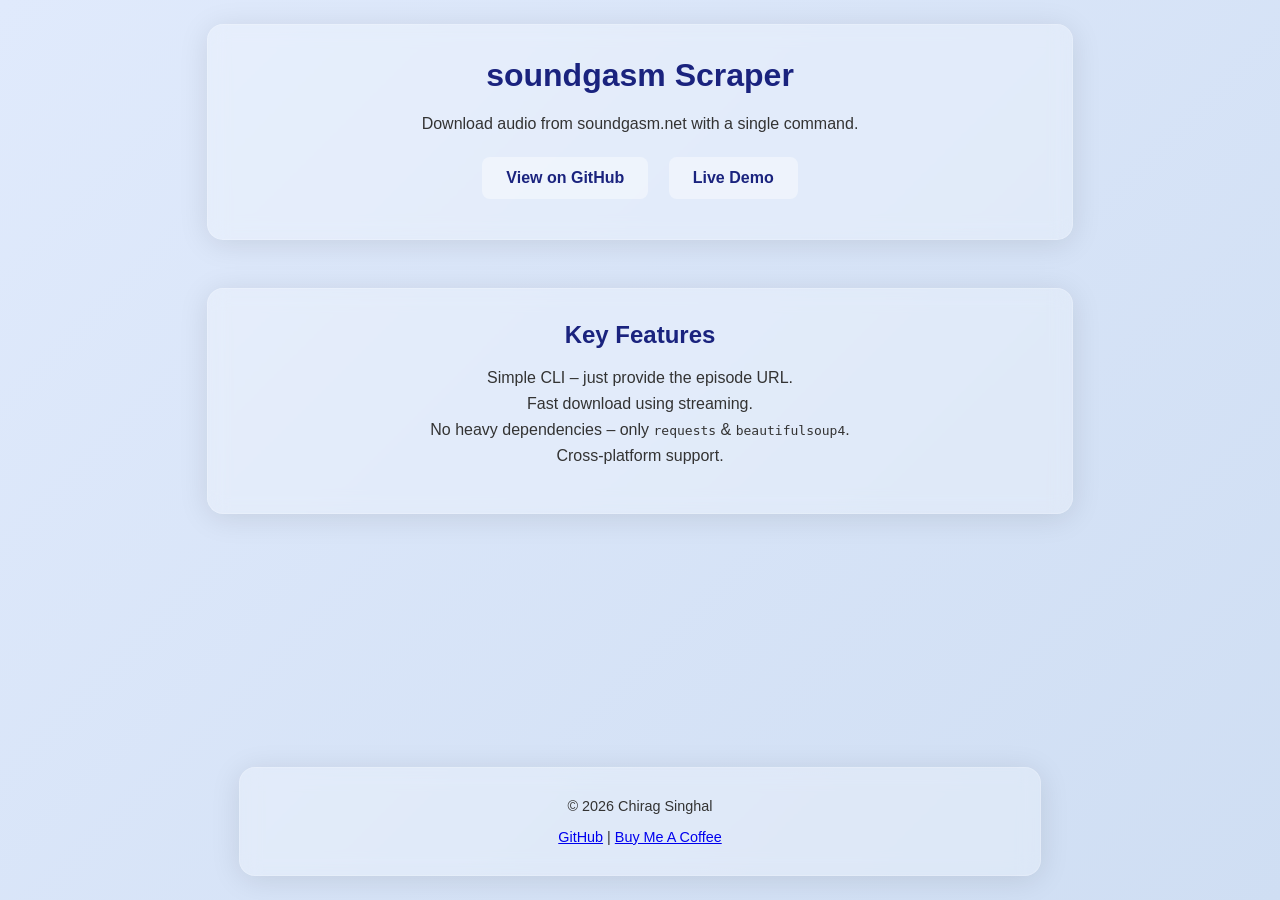
==== docs/index.html @ a5342524 "docs: add static website and attribution" ====
<!DOCTYPE html>
<html lang="en">
<head>
    <meta charset="UTF-8" />
    <meta name="viewport" content="width=device-width, initial-scale=1.0" />
    <title>soundgasm Scraper – Chirag Singhal</title>
    <link rel="stylesheet" href="styles.css" />
</head>
<body>
    <header class="glass">
        <h1>soundgasm Scraper</h1>
        <p>Download audio from soundgasm.net with a single command.</p>
        <a class="cta" href="https://github.com/chirag127/soundgasm" target="_blank">View on GitHub</a>
        <a class="cta" href="https://chirag127.github.io/soundgasm" target="_blank">Live Demo</a>
    </header>

    <section class="features glass">
        <h2>Key Features</h2>
        <ul>
            <li>Simple CLI – just provide the episode URL.</li>
            <li>Fast download using streaming.</li>
            <li>No heavy dependencies – only <code>requests</code> &amp; <code>beautifulsoup4</code>.</li>
            <li>Cross‑platform support.</li>
        </ul>
    </section>

    <footer class="footer glass">
        <p>© 2026 Chirag Singhal</p>
        <p>
            <a href="https://github.com/chirag127" target="_blank">GitHub</a> |
            <a href="https://buymeacoffee.com/WhyIsWhen" target="_blank">Buy Me A Coffee</a>
        </p>
    </footer>
</body>
</html>
---- docs/styles.css ----
/* Glassmorphism UI */
body {
    margin: 0;
    font-family: 'Segoe UI', Tahoma, Geneva, Verdana, sans-serif;
    background: linear-gradient(135deg, #e0eafc, #cfdef3);
    min-height: 100vh;
    display: flex;
    flex-direction: column;
    align-items: center;
    justify-content: flex-start;
    color: #333;
}

.glass {
    background: rgba(255, 255, 255, 0.25);
    border-radius: 16px;
    box-shadow: 0 4px 30px rgba(0, 0, 0, 0.1);
    backdrop-filter: blur(10px);
    -webkit-backdrop-filter: blur(10px);
    border: 1px solid rgba(255, 255, 255, 0.18);
    padding: 2rem;
    margin: 1.5rem;
    width: 90%;
    max-width: 800px;
    text-align: center;
}

h1, h2, h3 {
    margin-top: 0;
    color: #1a237e;
}

.cta {
    display: inline-block;
    margin: 0.5rem;
    padding: 0.75rem 1.5rem;
    background: rgba(255, 255, 255, 0.4);
    color: #1a237e;
    text-decoration: none;
    border-radius: 8px;
    font-weight: 600;
    transition: background 0.3s ease;
}

.cta:hover {
    background: rgba(255, 255, 255, 0.6);
}

ul {
    list-style: none;
    padding: 0;
}

ul li {
    margin: 0.5rem 0;
}

.footer {
    margin-top: auto;
    width: 100%;
    text-align: center;
    font-size: 0.9rem;
    padding: 1rem 0;
}

pre {
    text-align: left;
    overflow-x: auto;
    background: rgba(255,255,255,0.2);
    padding: 1rem;
    border-radius: 8px;
}
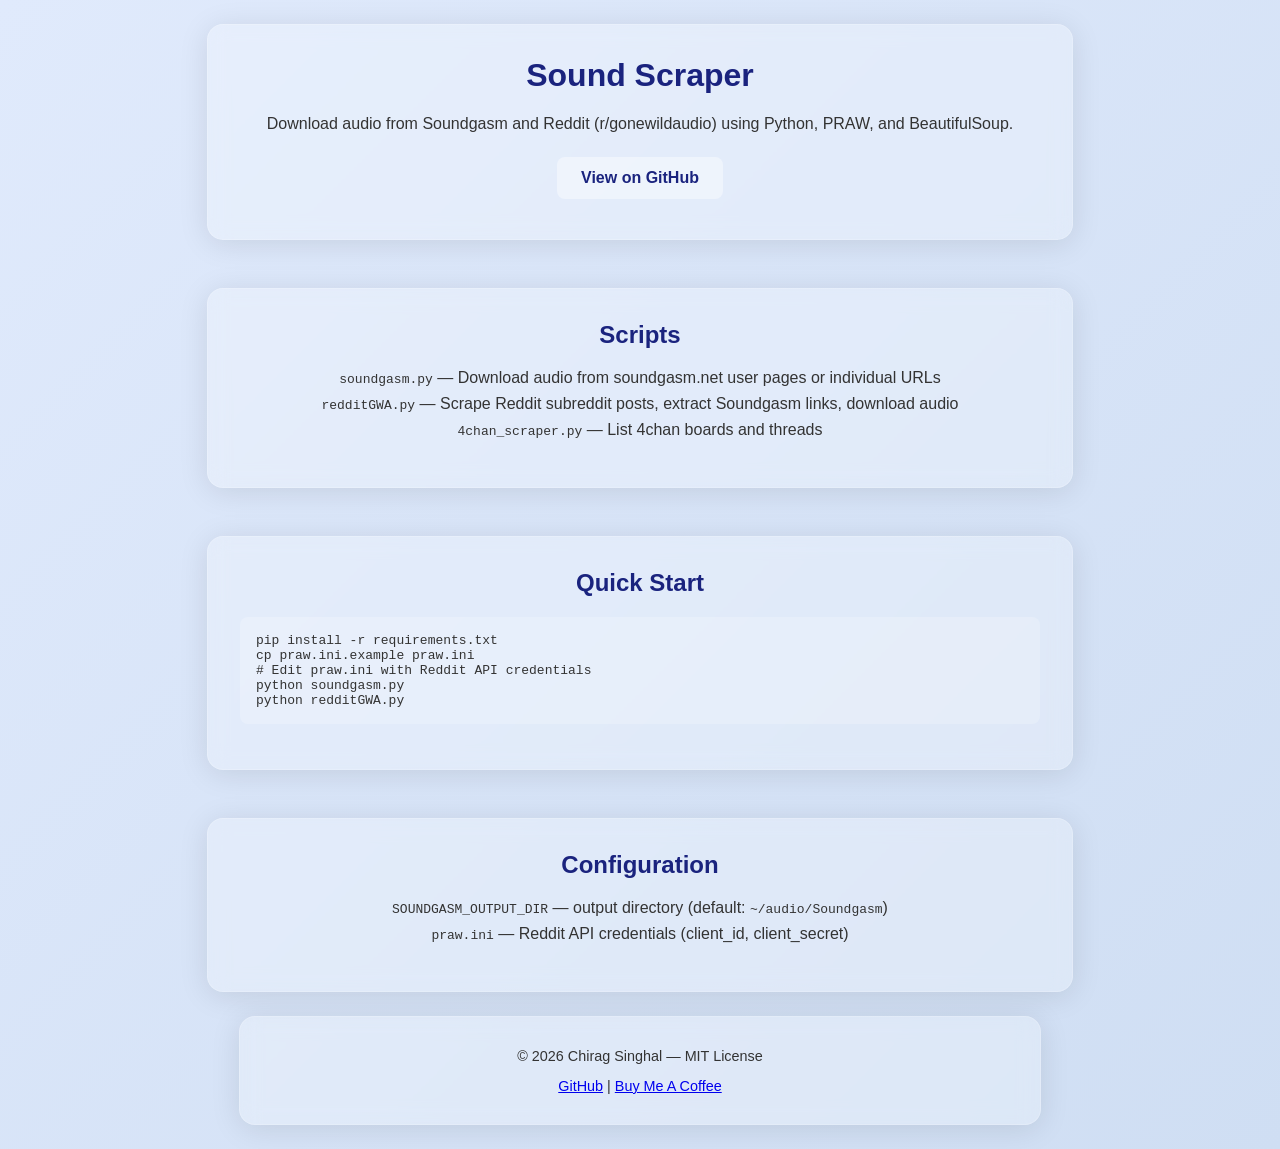
==== commit 0e4b93bb: "fix(docs): correct landing page for sound-scraper" ====
--- a/docs/index.html
+++ b/docs/index.html
@@ -3,29 +3,44 @@
 <head>
     <meta charset="UTF-8" />
     <meta name="viewport" content="width=device-width, initial-scale=1.0" />
-    <title>soundgasm Scraper – Chirag Singhal</title>
+    <title>Sound Scraper</title>
     <link rel="stylesheet" href="styles.css" />
 </head>
 <body>
     <header class="glass">
-        <h1>soundgasm Scraper</h1>
-        <p>Download audio from soundgasm.net with a single command.</p>
-        <a class="cta" href="https://github.com/chirag127/soundgasm" target="_blank">View on GitHub</a>
-        <a class="cta" href="https://chirag127.github.io/soundgasm" target="_blank">Live Demo</a>
+        <h1>Sound Scraper</h1>
+        <p>Download audio from Soundgasm and Reddit (r/gonewildaudio) using Python, PRAW, and BeautifulSoup.</p>
+        <a class="cta" href="https://github.com/chirag127/sound-scraper" target="_blank">View on GitHub</a>
     </header>
 
     <section class="features glass">
-        <h2>Key Features</h2>
+        <h2>Scripts</h2>
         <ul>
-            <li>Simple CLI – just provide the episode URL.</li>
-            <li>Fast download using streaming.</li>
-            <li>No heavy dependencies – only <code>requests</code> &amp; <code>beautifulsoup4</code>.</li>
-            <li>Cross‑platform support.</li>
+            <li><code>soundgasm.py</code> — Download audio from soundgasm.net user pages or individual URLs</li>
+            <li><code>redditGWA.py</code> — Scrape Reddit subreddit posts, extract Soundgasm links, download audio</li>
+            <li><code>4chan_scraper.py</code> — List 4chan boards and threads</li>
+        </ul>
+    </section>
+
+    <section class="features glass">
+        <h2>Quick Start</h2>
+        <pre>pip install -r requirements.txt
+cp praw.ini.example praw.ini
+# Edit praw.ini with Reddit API credentials
+python soundgasm.py
+python redditGWA.py</pre>
+    </section>
+
+    <section class="features glass">
+        <h2>Configuration</h2>
+        <ul>
+            <li><code>SOUNDGASM_OUTPUT_DIR</code> — output directory (default: <code>~/audio/Soundgasm</code>)</li>
+            <li><code>praw.ini</code> — Reddit API credentials (client_id, client_secret)</li>
         </ul>
     </section>
 
     <footer class="footer glass">
-        <p>© 2026 Chirag Singhal</p>
+        <p>&copy; 2026 Chirag Singhal &mdash; MIT License</p>
         <p>
             <a href="https://github.com/chirag127" target="_blank">GitHub</a> |
             <a href="https://buymeacoffee.com/WhyIsWhen" target="_blank">Buy Me A Coffee</a>
